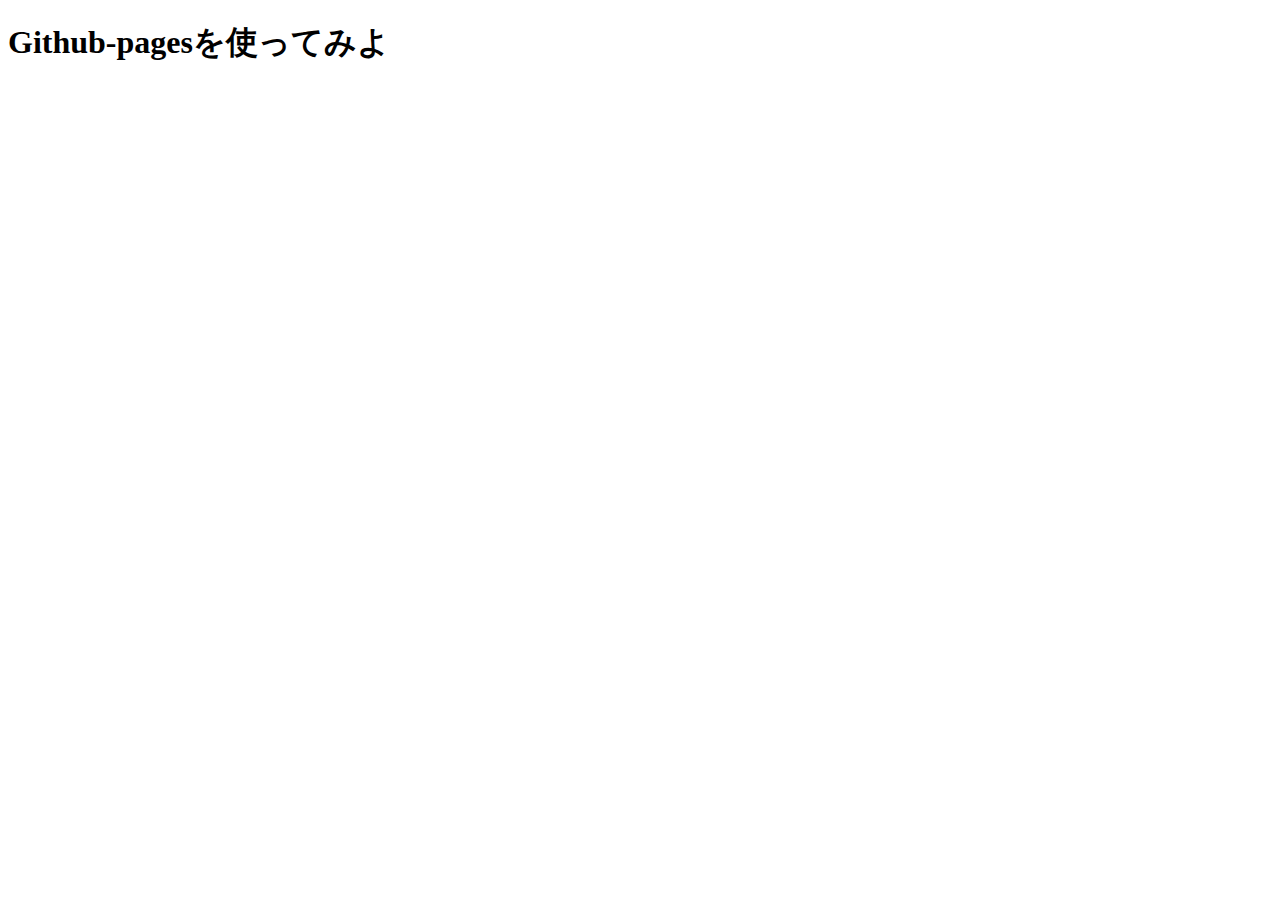
==== index.html @ 7a61e113 "コミットする" ====
<!DOCTYPE html>
<html lang="en">
<head>
    <meta charset="UTF-8">
    <meta http-equiv="X-UA-Compatible" content="IE=edge">
    <meta name="viewport" content="width=device-width, initial-scale=1.0">
    <title>Github-pagesを使ってみよ</title>
</head>
<body>
    <h1>Github-pagesを使ってみよ</h1>
    
</body>
</html>
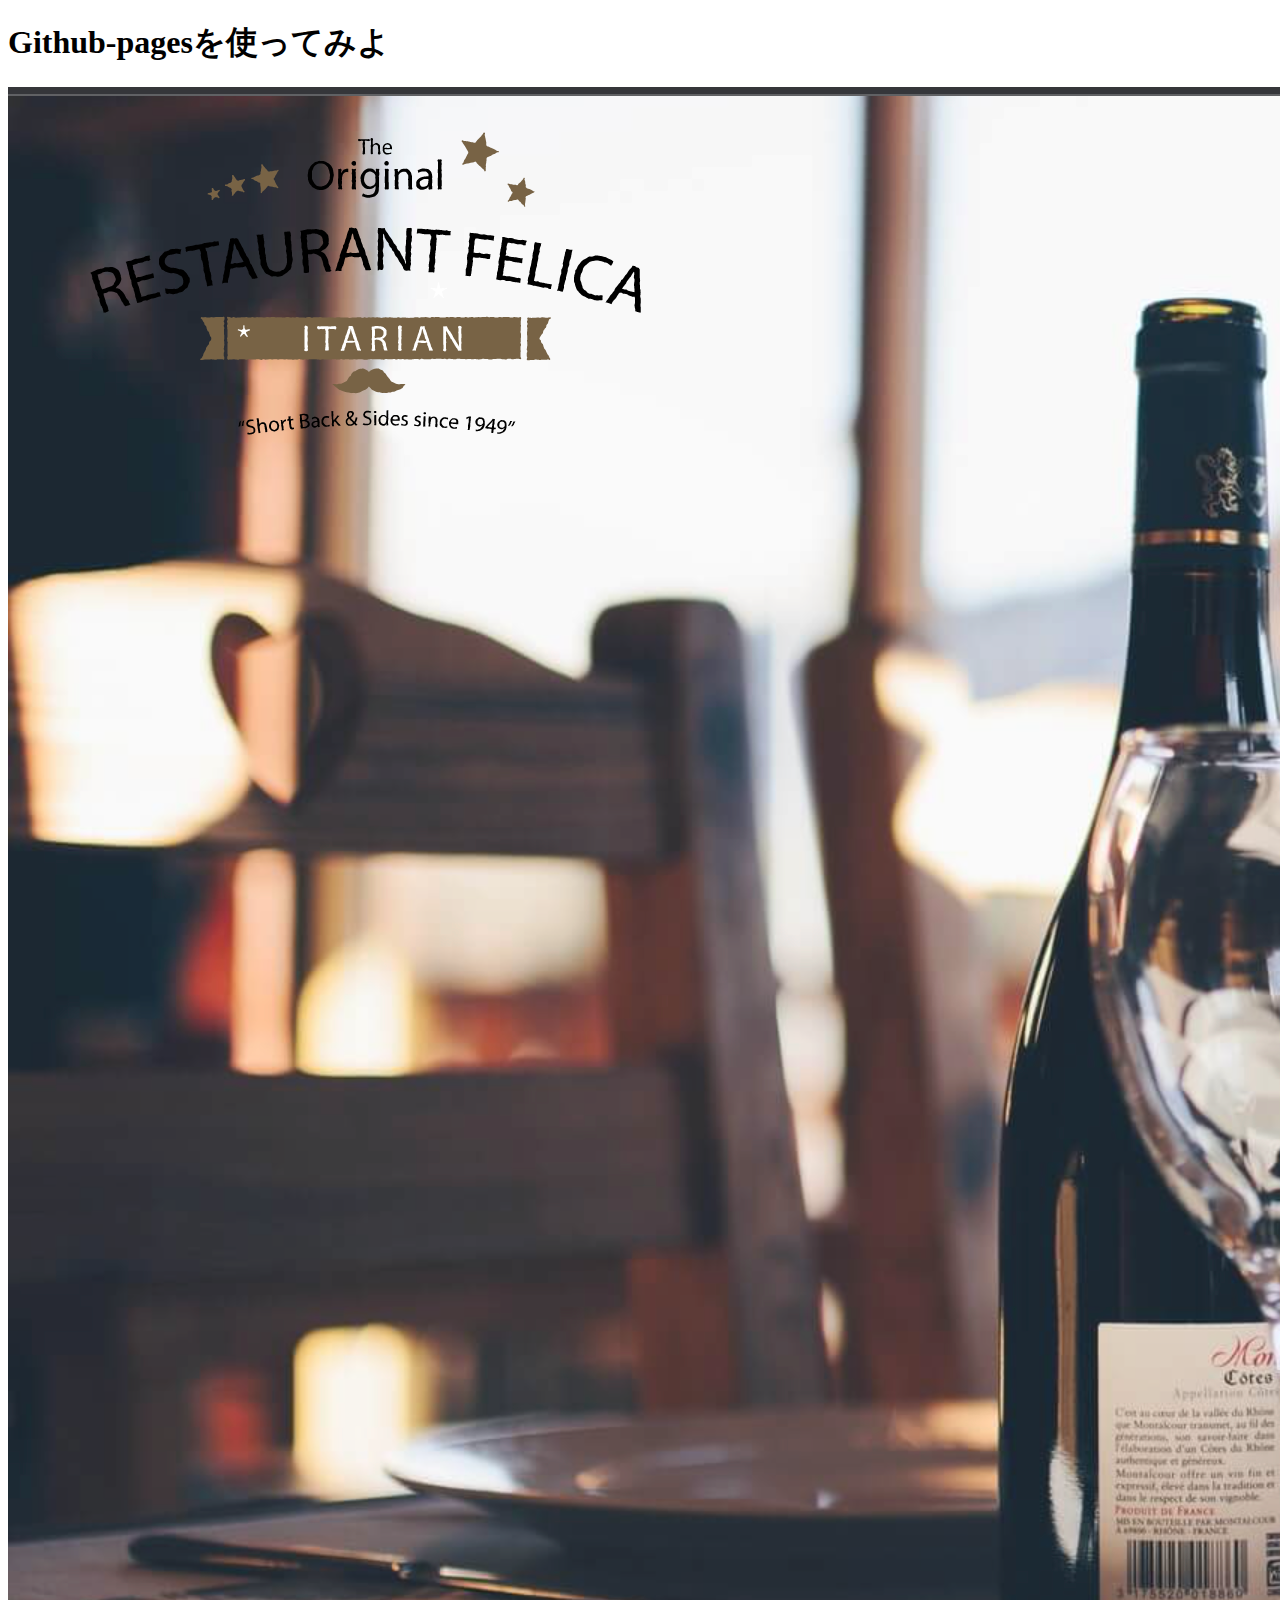
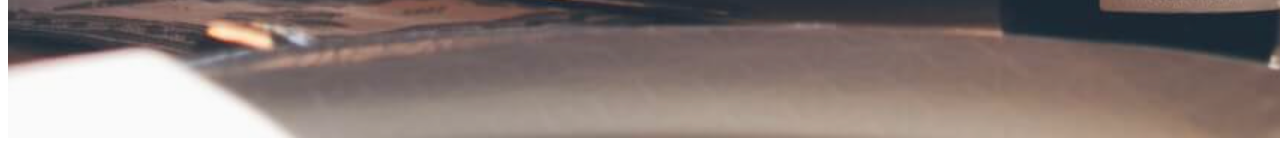
==== commit ccbb4b09: "aa" ====
--- a/index.html
+++ b/index.html
@@ -8,6 +8,9 @@
 </head>
 <body>
     <h1>Github-pagesを使ってみよ</h1>
+
+
+    <p><img src="img/ 2022-09-17 16.18.24.png" alt=""></p>
     
 </body>
 </html>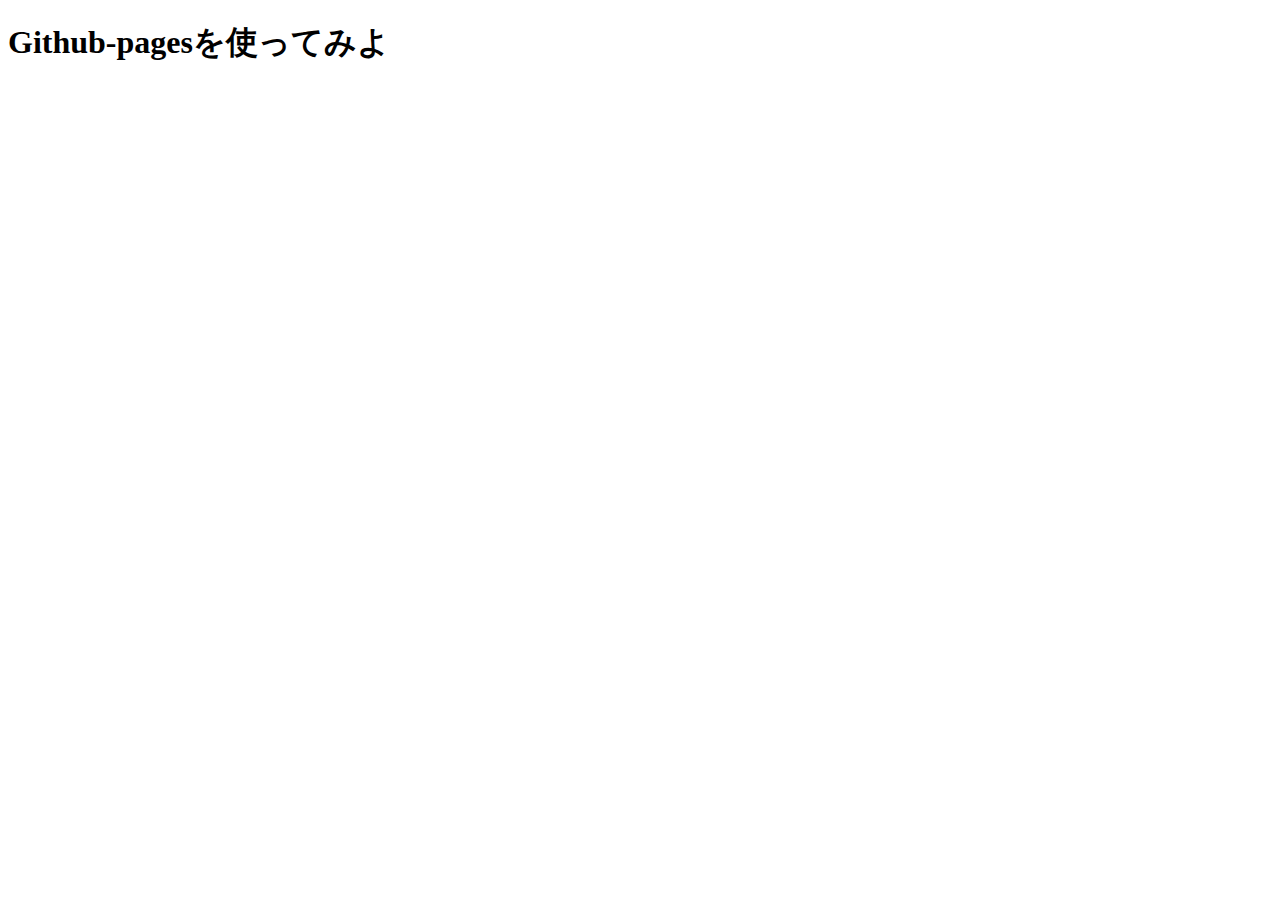
==== commit a29d5e11: "komitto" ====
--- a/index.html
+++ b/index.html
@@ -11,6 +11,6 @@
 
 
     <p><img src="img/ 2022-09-17 16.18.24.png" alt=""></p>
-    
+
 </body>
 </html>